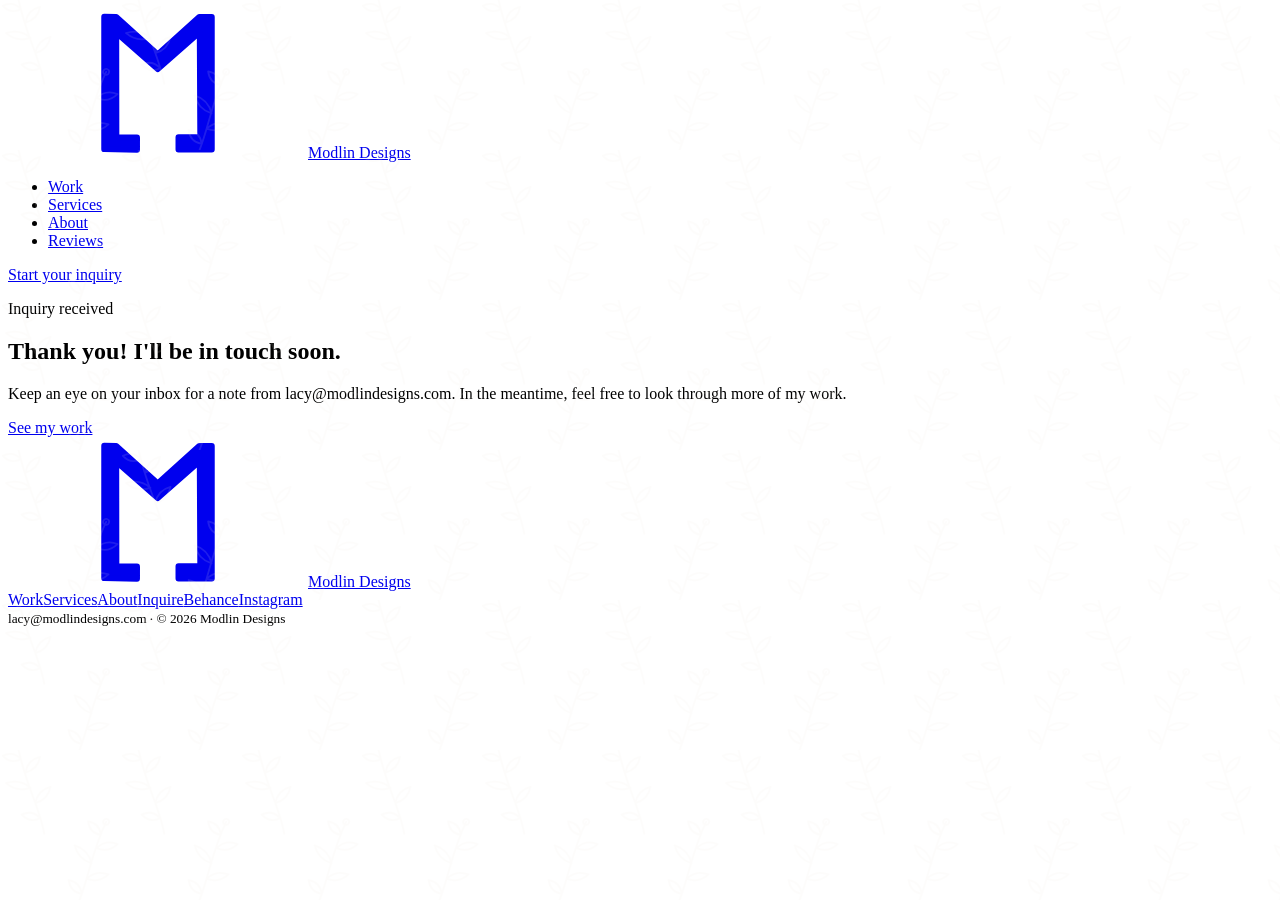
==== site/thanks/index.html @ eb946b2a "Add Modlin Designs website Home page, project page template, thank-you and 404 pages, with an inquir" ====
<!doctype html>
<html lang="en">
<head>
<meta charset="utf-8">
<meta name="viewport" content="width=device-width,initial-scale=1,viewport-fit=cover">
<title>Thank you | Modlin Designs</title>
<meta name="description" content="Your inquiry was sent.">
<meta property="og:title" content="Thank you | Modlin Designs">
<meta property="og:description" content="Your inquiry was sent.">
<meta property="og:type" content="website">
<link rel="icon" href="/assets/img/favicon.svg" type="image/svg+xml">
<link rel="preconnect" href="https://fonts.googleapis.com">
<link rel="preconnect" href="https://fonts.gstatic.com" crossorigin>
<link rel="stylesheet" href="https://fonts.googleapis.com/css2?family=Nunito+Sans:ital,opsz,wght@0,6..12,400;0,6..12,600;0,6..12,700;0,6..12,800;1,6..12,400&display=swap">
<link rel="stylesheet" href="/assets/site.css">
</head>
<body>
<svg width="0" height="0" style="position:absolute" aria-hidden="true" xmlns:c2pa="http://c2pa.org/manifest"><metadata><c2pa:manifest>[base64]/[base64]/[base64]/[base64]/[base64]/3cyjxFA3Qo5S46fX0/ihY0VZ7mfb9KF703t5OjWDBWMA4GA1UdDwEB/wQEAwIHgDAVBgNVHSUEDjAMBgorBgEEAYPoXgIBMAwGA1UdEwEB/wQCMAAwHwYDVR0jBBgwFoAUzlHiBIFOZFsj+OPEz5o+nMHXXMIwCgYIKoZIzj0EAwMDZwAwZAIwMXMdFJ4BetLLVY7ORuE9noqbbAZOZn/aArXyTwFAZfKrPzxF2vPoJNf1+UCdg1XGAjBwX1zd9WGqYkqmL5SFqw1QySjr1zJfpJM9+1rdDwSPLMOPOjKuiXjoU/[base64]/jKN0HOrCvYYaFTtKqg9ouAygaY8A213Cc39vsR4ksc24cP8Gp+SHYgY+iVTx2PBjfODE=</c2pa:manifest></metadata>
  <defs>
    <pattern id="sprig" width="120" height="150" patternUnits="userSpaceOnUse">
      <g fill="none" stroke="#F3EDE4" stroke-width="1.8" stroke-linecap="round" stroke-linejoin="round">
        <path transform="translate(30,40) rotate(-18)" d="M0,46 C4,20 -3,-8 2,-46 M1,30Q-3.93,19.3 -15.6,20.87Q-10.67,31.57 1,30 M1,14Q14.11,14.78 20.48,3.29Q7.37,2.51 1,14 M1,-2Q-6.45,-14.08 -20.64,-13.9Q-13.19,-1.82 1,-2 M1,-18Q13.75,-17.03 19.76,-28.32Q7.01,-29.29 1,-18 M1,-32Q-3.75,-42.6 -15.24,-40.93Q-10.49,-30.33 1,-32 M2,-46m-3,0a3,3 0 1 0 6,0a3,3 0 1 0 -6,0"/>
        <path transform="translate(90,115) rotate(18)" d="M0,46 C4,20 -3,-8 2,-46 M1,30Q-3.93,19.3 -15.6,20.87Q-10.67,31.57 1,30 M1,14Q14.11,14.78 20.48,3.29Q7.37,2.51 1,14 M1,-2Q-6.45,-14.08 -20.64,-13.9Q-13.19,-1.82 1,-2 M1,-18Q13.75,-17.03 19.76,-28.32Q7.01,-29.29 1,-18 M1,-32Q-3.75,-42.6 -15.24,-40.93Q-10.49,-30.33 1,-32 M2,-46m-3,0a3,3 0 1 0 6,0a3,3 0 1 0 -6,0"/>
      </g>
    </pattern>
    <symbol id="logo" viewBox="0 0 500 500"><path stroke="currentColor" fill="currentColor" stroke-width="20" stroke-linejoin="round" fill-rule="evenodd" d="M70.865,29.583V470.417L179.9,472.139V431.255H111.135L110.673,81.633,249.135,203.506,389.327,79.911l1.731,350.9H318.365v40.606h110.77V29.861H387.6L249.135,155.012,110.673,29.861Z"/></symbol>
  </defs>
</svg>
<header>
  <div class="wrap nav">
    <a class="brand" href="/" aria-label="Modlin Designs home"><svg><use href="#logo"/></svg>Modlin Designs</a>
    <ul>
      <li><a href="/#work">Work</a></li>
      <li><a href="/#services">Services</a></li>
      <li><a href="/#about">About</a></li>
      <li><a href="/#reviews">Reviews</a></li>
    </ul>
    <a class="btn btn-fill" href="/#inquire">Start your inquiry</a>
  </div>
</header>
<main><div class="wrap"><section class="simple">
<p class="eyebrow">Inquiry received</p><h1>Thank you! I'll be in touch soon.</h1>
<p>Keep an eye on your inbox for a note from lacy@modlindesigns.com. In the meantime, feel free to look through more of my work.</p>
<a class="btn btn-fill" href="/#work">See my work</a></section></div></main>
<footer class="foot">
  <svg class="sprig" width="100%" height="100%" aria-hidden="true" style="position:absolute;inset:0;opacity:.12"><rect width="100%" height="100%" fill="url(#sprig)"/></svg>
  <div class="wrap">
    <a class="brand" href="/"><svg><use href="#logo"/></svg>Modlin Designs</a>
    <nav><a href="/#work">Work</a><a href="/#services">Services</a><a href="/#about">About</a><a href="/#inquire">Inquire</a><a href="BEHANCE_URL" rel="noopener">Behance</a><a href="INSTAGRAM_URL" rel="noopener">Instagram</a></nav>
    <small>lacy@modlindesigns.com · © 2026 Modlin Designs</small>
  </div>
</footer>
</body>
</html>
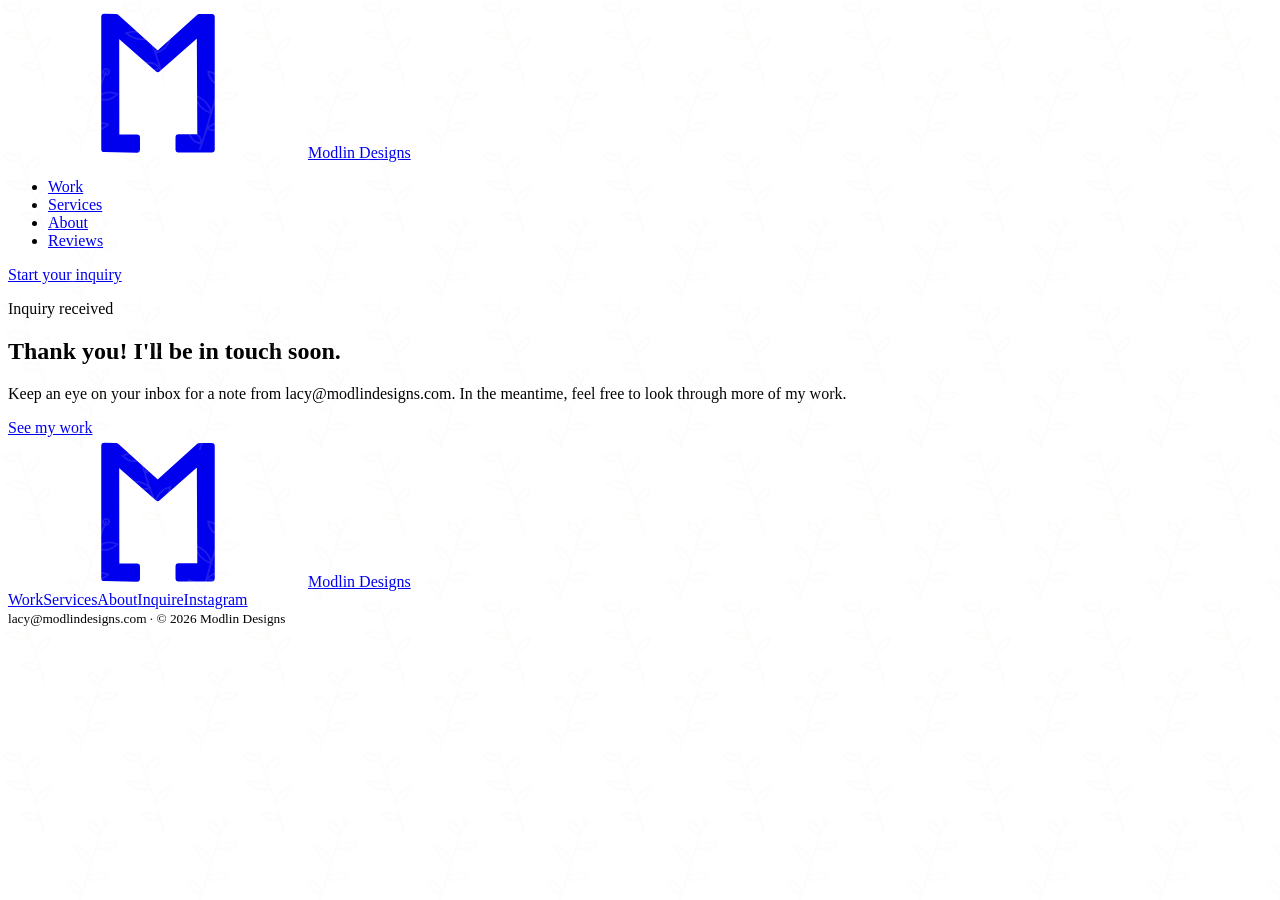
==== commit 9a017f22: "Add SEO: canonical URLs, social share tags, structured data, full sitemap Adds canonical and Open Gr" ====
--- a/site/thanks/index.html
+++ b/site/thanks/index.html
@@ -5,9 +5,21 @@
 <meta name="viewport" content="width=device-width,initial-scale=1,viewport-fit=cover">
 <title>Thank you | Modlin Designs</title>
 <meta name="description" content="Your inquiry was sent.">
+<meta name="robots" content="noindex">
+<link rel="canonical" href="https://modlindesigns.com/thanks/">
+<meta name="theme-color" content="#1B2A4A">
+<meta property="og:site_name" content="Modlin Designs">
 <meta property="og:title" content="Thank you | Modlin Designs">
 <meta property="og:description" content="Your inquiry was sent.">
 <meta property="og:type" content="website">
+<meta property="og:url" content="https://modlindesigns.com/thanks/">
+<meta property="og:image" content="https://modlindesigns.com/assets/img/og-image.jpg">
+<meta property="og:locale" content="en_US">
+<meta name="twitter:card" content="summary_large_image">
+<meta name="twitter:title" content="Thank you | Modlin Designs">
+<meta name="twitter:description" content="Your inquiry was sent.">
+<meta name="twitter:image" content="https://modlindesigns.com/assets/img/og-image.jpg">
+
 <link rel="icon" href="/assets/img/favicon.svg" type="image/svg+xml">
 <link rel="preconnect" href="https://fonts.googleapis.com">
 <link rel="preconnect" href="https://fonts.gstatic.com" crossorigin>
@@ -46,7 +58,7 @@
   <svg class="sprig" width="100%" height="100%" aria-hidden="true" style="position:absolute;inset:0;opacity:.12"><rect width="100%" height="100%" fill="url(#sprig)"/></svg>
   <div class="wrap">
     <a class="brand" href="/"><svg><use href="#logo"/></svg>Modlin Designs</a>
-    <nav><a href="/#work">Work</a><a href="/#services">Services</a><a href="/#about">About</a><a href="/#inquire">Inquire</a><a href="BEHANCE_URL" rel="noopener">Behance</a><a href="INSTAGRAM_URL" rel="noopener">Instagram</a></nav>
+    <nav><a href="/#work">Work</a><a href="/#services">Services</a><a href="/#about">About</a><a href="/#inquire">Inquire</a><a href="https://www.instagram.com/modlindesigns/" rel="noopener me" target="_blank">Instagram</a></nav>
     <small>lacy@modlindesigns.com · © 2026 Modlin Designs</small>
   </div>
 </footer>
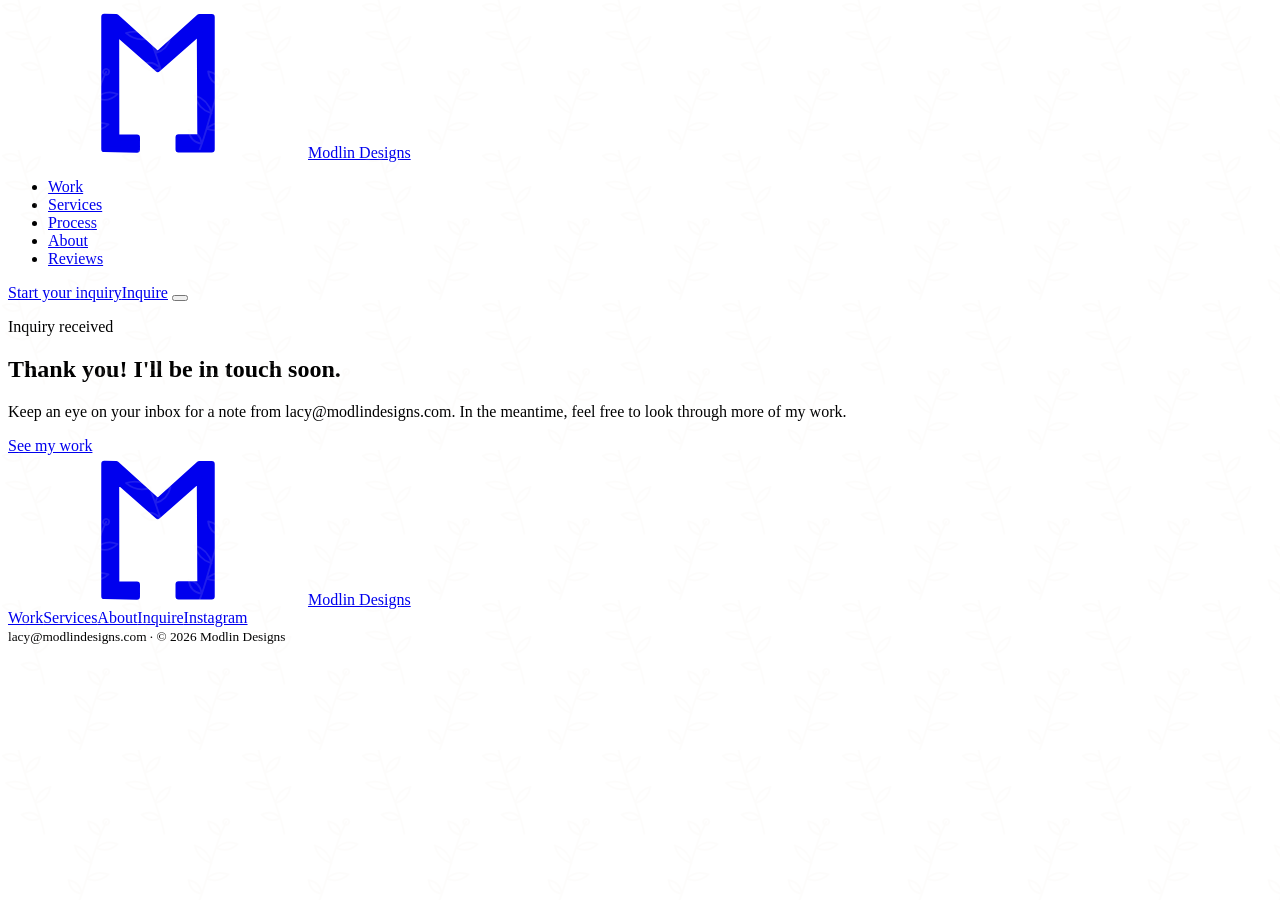
==== commit 90152212: "Add phone menu, Process nav link, and drop skincare from Sylva label Co-Authored-By: Claude Opus 5.5" ====
--- a/site/thanks/index.html
+++ b/site/thanks/index.html
@@ -41,15 +41,24 @@
 <header>
   <div class="wrap nav">
     <a class="brand" href="/" aria-label="Modlin Designs home"><svg><use href="#logo"/></svg>Modlin Designs</a>
-    <ul>
+    <ul id="nav-links">
       <li><a href="/#work">Work</a></li>
       <li><a href="/#services">Services</a></li>
+      <li><a href="/#process">Process</a></li>
       <li><a href="/#about">About</a></li>
       <li><a href="/#reviews">Reviews</a></li>
     </ul>
-    <a class="btn btn-fill" href="/#inquire">Start your inquiry</a>
+    <a class="btn btn-fill" href="/#inquire"><span class="long">Start your inquiry</span><span class="short">Inquire</span></a>
+    <button class="menu-btn" type="button" aria-label="Menu" aria-expanded="false" aria-controls="nav-links"><span></span><span></span><span></span></button>
   </div>
 </header>
+<script>
+(function(){var h=document.querySelector('header'),b=h.querySelector('.menu-btn');
+function set(o){h.classList.toggle('open',o);b.setAttribute('aria-expanded',o)}
+b.addEventListener('click',function(){set(!h.classList.contains('open'))});
+h.querySelectorAll('#nav-links a').forEach(function(a){a.addEventListener('click',function(){set(false)})});
+document.addEventListener('keydown',function(e){if(e.key==='Escape')set(false)});})();
+</script>
 <main><div class="wrap"><section class="simple">
 <p class="eyebrow">Inquiry received</p><h1>Thank you! I'll be in touch soon.</h1>
 <p>Keep an eye on your inbox for a note from lacy@modlindesigns.com. In the meantime, feel free to look through more of my work.</p>
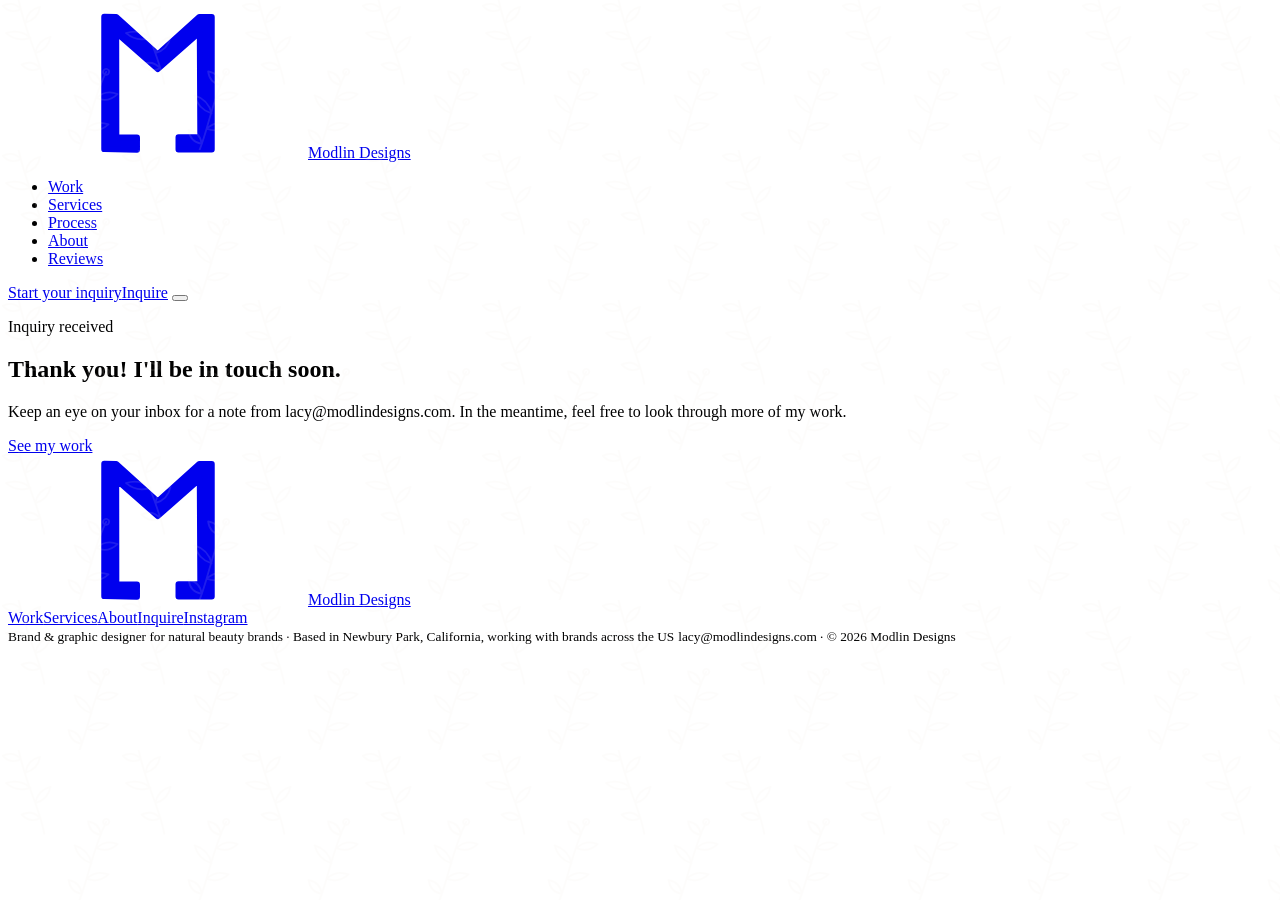
==== commit 7d7a2f0c: "SEO touch-ups: location line in footer, descriptive work-card alt text, no canonical on 404 Co-Autho" ====
--- a/site/thanks/index.html
+++ b/site/thanks/index.html
@@ -68,6 +68,7 @@
   <div class="wrap">
     <a class="brand" href="/"><svg><use href="#logo"/></svg>Modlin Designs</a>
     <nav><a href="/#work">Work</a><a href="/#services">Services</a><a href="/#about">About</a><a href="/#inquire">Inquire</a><a href="https://www.instagram.com/modlindesigns/" rel="noopener me" target="_blank">Instagram</a></nav>
+    <small>Brand &amp; graphic designer for natural beauty brands · Based in Newbury Park, California, working with brands across the US</small>
     <small>lacy@modlindesigns.com · © 2026 Modlin Designs</small>
   </div>
 </footer>
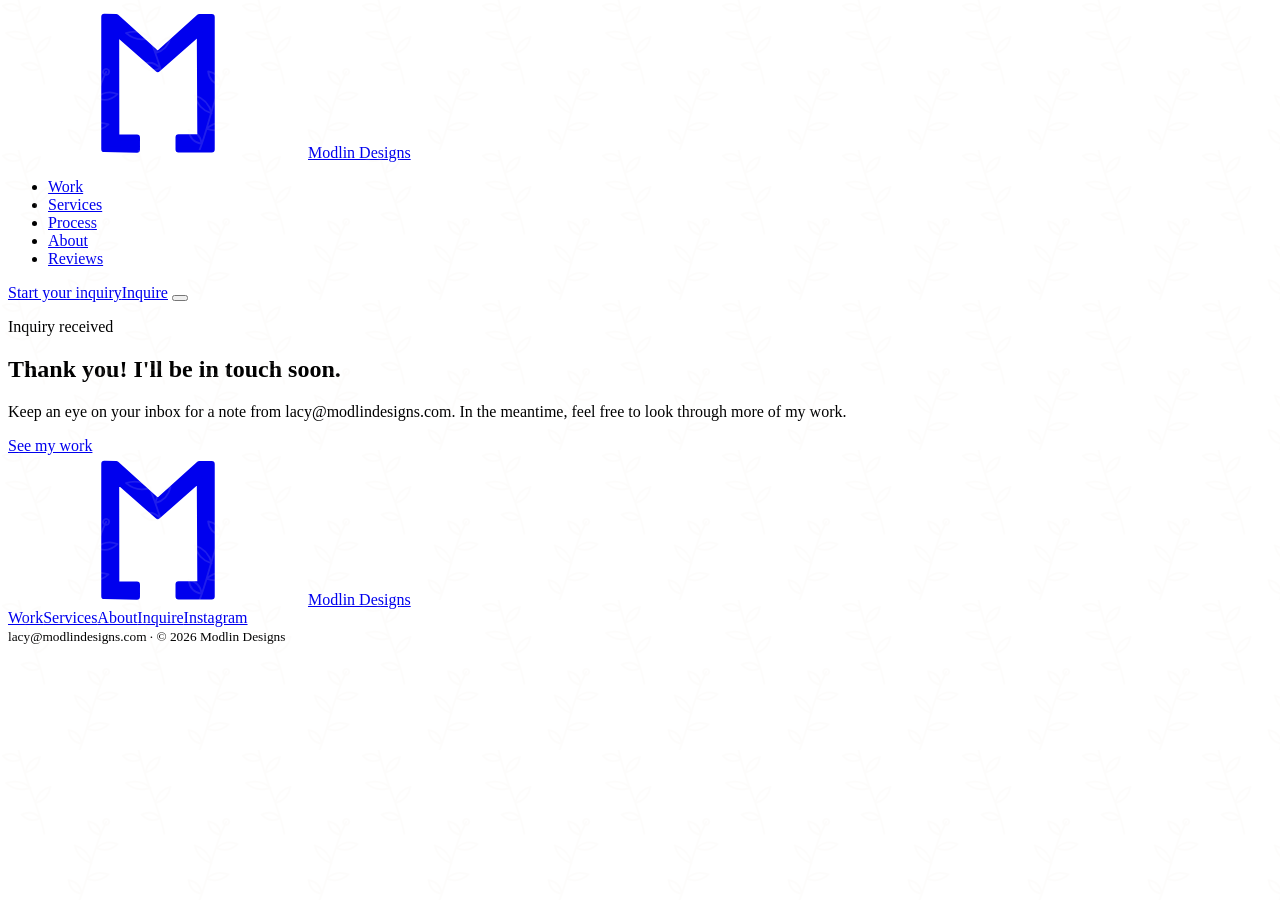
==== commit 6befe641: "Add Google Analytics (GA4) tag to every page Co-Authored-By: Claude Opus 5.5 <noreply@anthropic.com>" ====
--- a/site/thanks/index.html
+++ b/site/thanks/index.html
@@ -1,6 +1,14 @@
 <!doctype html>
 <html lang="en">
 <head>
+<!-- Google tag (gtag.js) -->
+<script async src="https://www.googletagmanager.com/gtag/js?id=G-ZZ0NEK3RG8"></script>
+<script>
+  window.dataLayer = window.dataLayer || [];
+  function gtag(){dataLayer.push(arguments);}
+  gtag('js', new Date());
+  gtag('config', 'G-ZZ0NEK3RG8');
+</script>
 <meta charset="utf-8">
 <meta name="viewport" content="width=device-width,initial-scale=1,viewport-fit=cover">
 <title>Thank you | Modlin Designs</title>
@@ -68,7 +76,6 @@
   <div class="wrap">
     <a class="brand" href="/"><svg><use href="#logo"/></svg>Modlin Designs</a>
     <nav><a href="/#work">Work</a><a href="/#services">Services</a><a href="/#about">About</a><a href="/#inquire">Inquire</a><a href="https://www.instagram.com/modlindesigns/" rel="noopener me" target="_blank">Instagram</a></nav>
-    <small>Brand &amp; graphic designer for natural beauty brands · Based in Newbury Park, California, working with brands across the US</small>
     <small>lacy@modlindesigns.com · © 2026 Modlin Designs</small>
   </div>
 </footer>
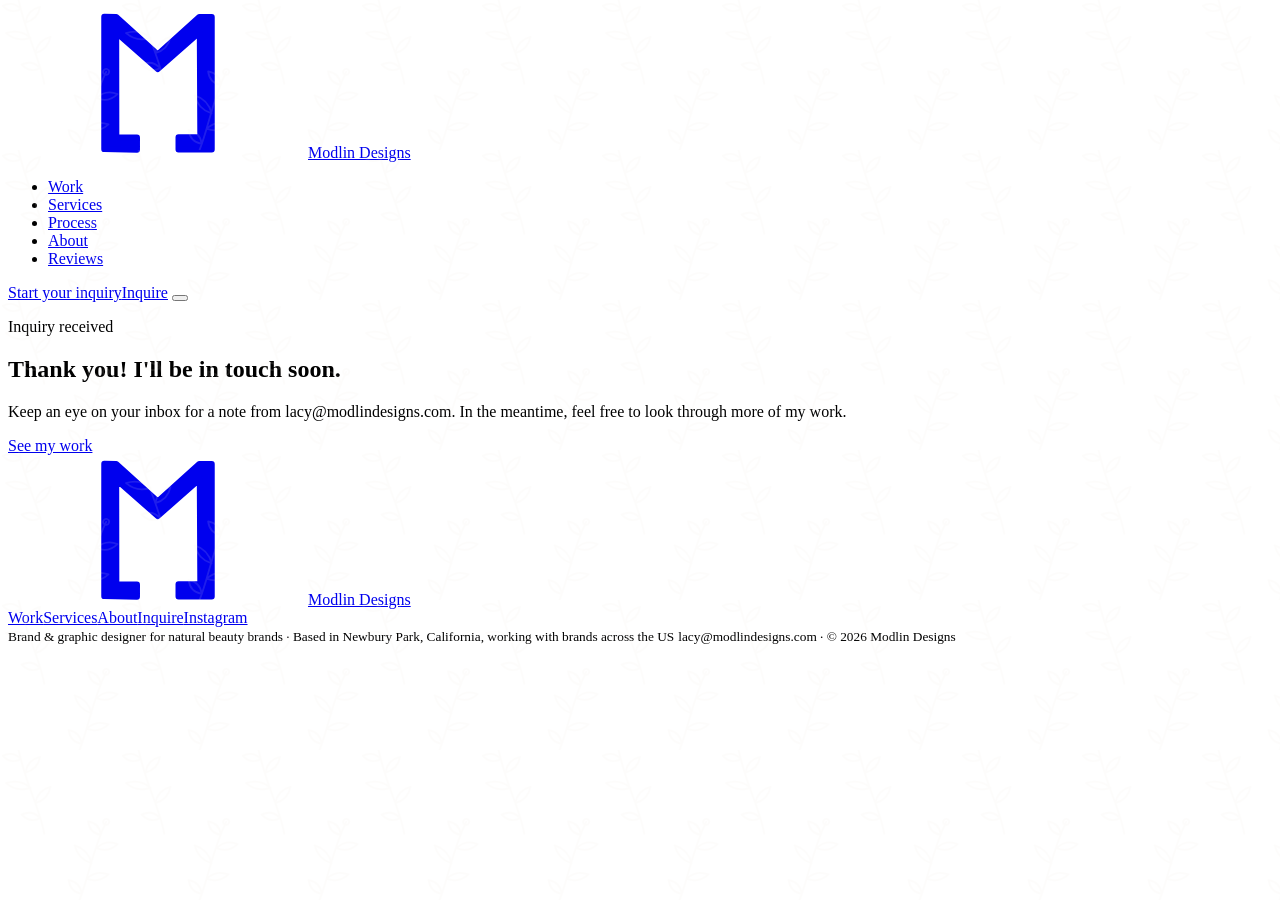
==== commit 92d94327: "Merge remote-tracking branch 'origin/claude/project-thread-2to0ad' into claude/project-thread-6c0yq9" ====
--- a/site/thanks/index.html
+++ b/site/thanks/index.html
@@ -76,6 +76,7 @@
   <div class="wrap">
     <a class="brand" href="/"><svg><use href="#logo"/></svg>Modlin Designs</a>
     <nav><a href="/#work">Work</a><a href="/#services">Services</a><a href="/#about">About</a><a href="/#inquire">Inquire</a><a href="https://www.instagram.com/modlindesigns/" rel="noopener me" target="_blank">Instagram</a></nav>
+    <small>Brand &amp; graphic designer for natural beauty brands · Based in Newbury Park, California, working with brands across the US</small>
     <small>lacy@modlindesigns.com · © 2026 Modlin Designs</small>
   </div>
 </footer>
